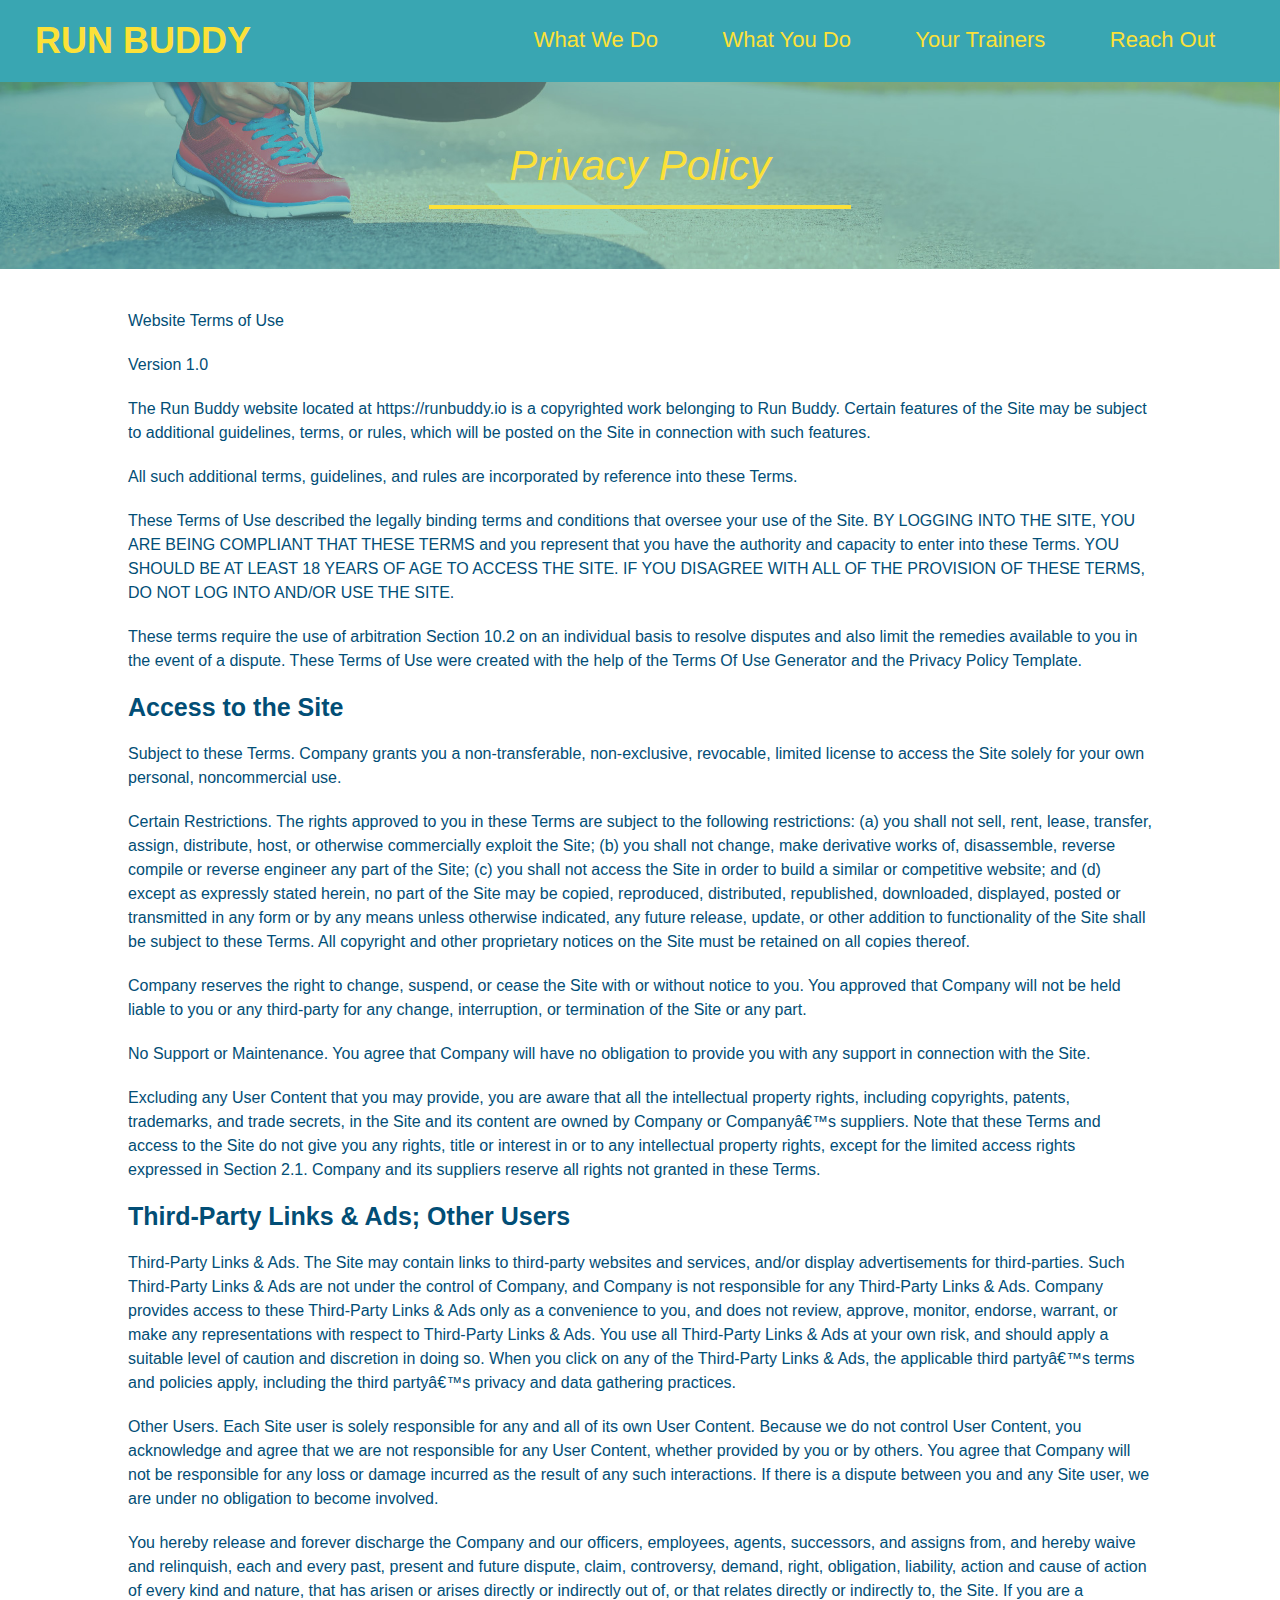
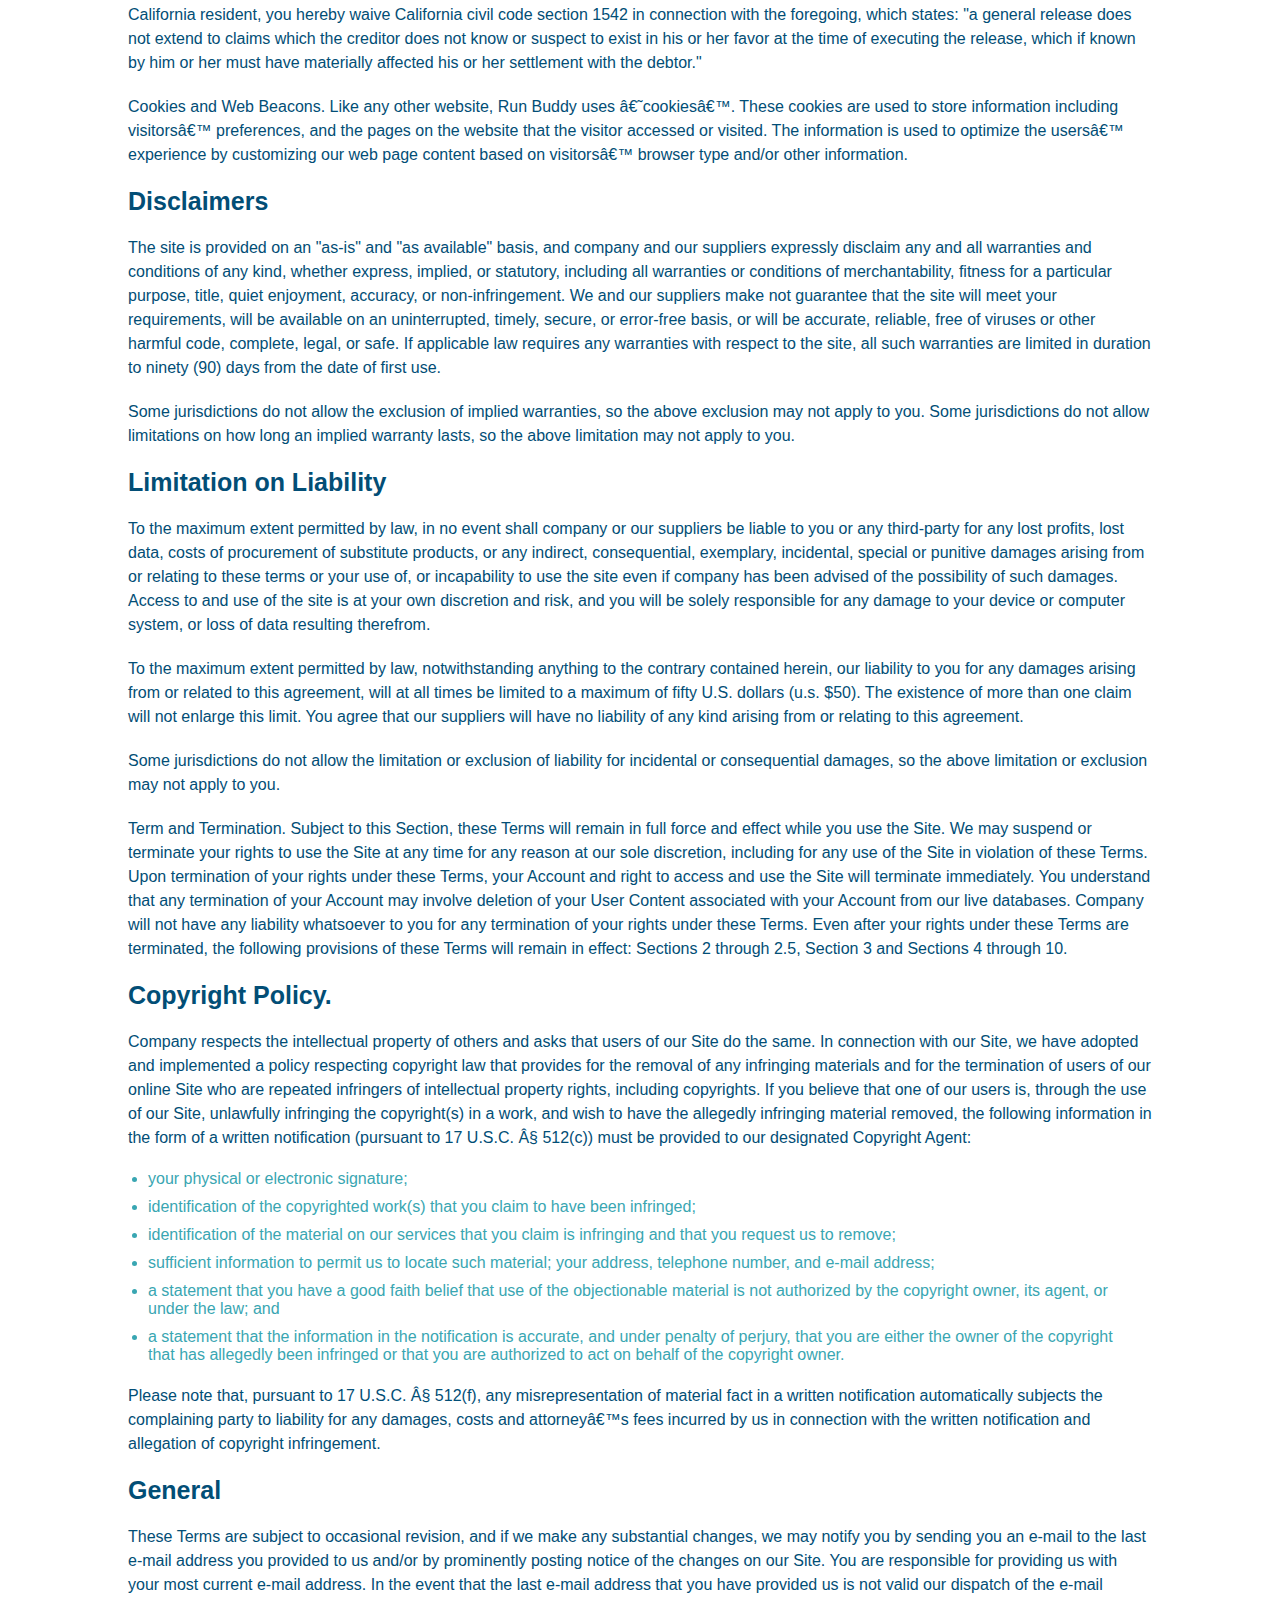
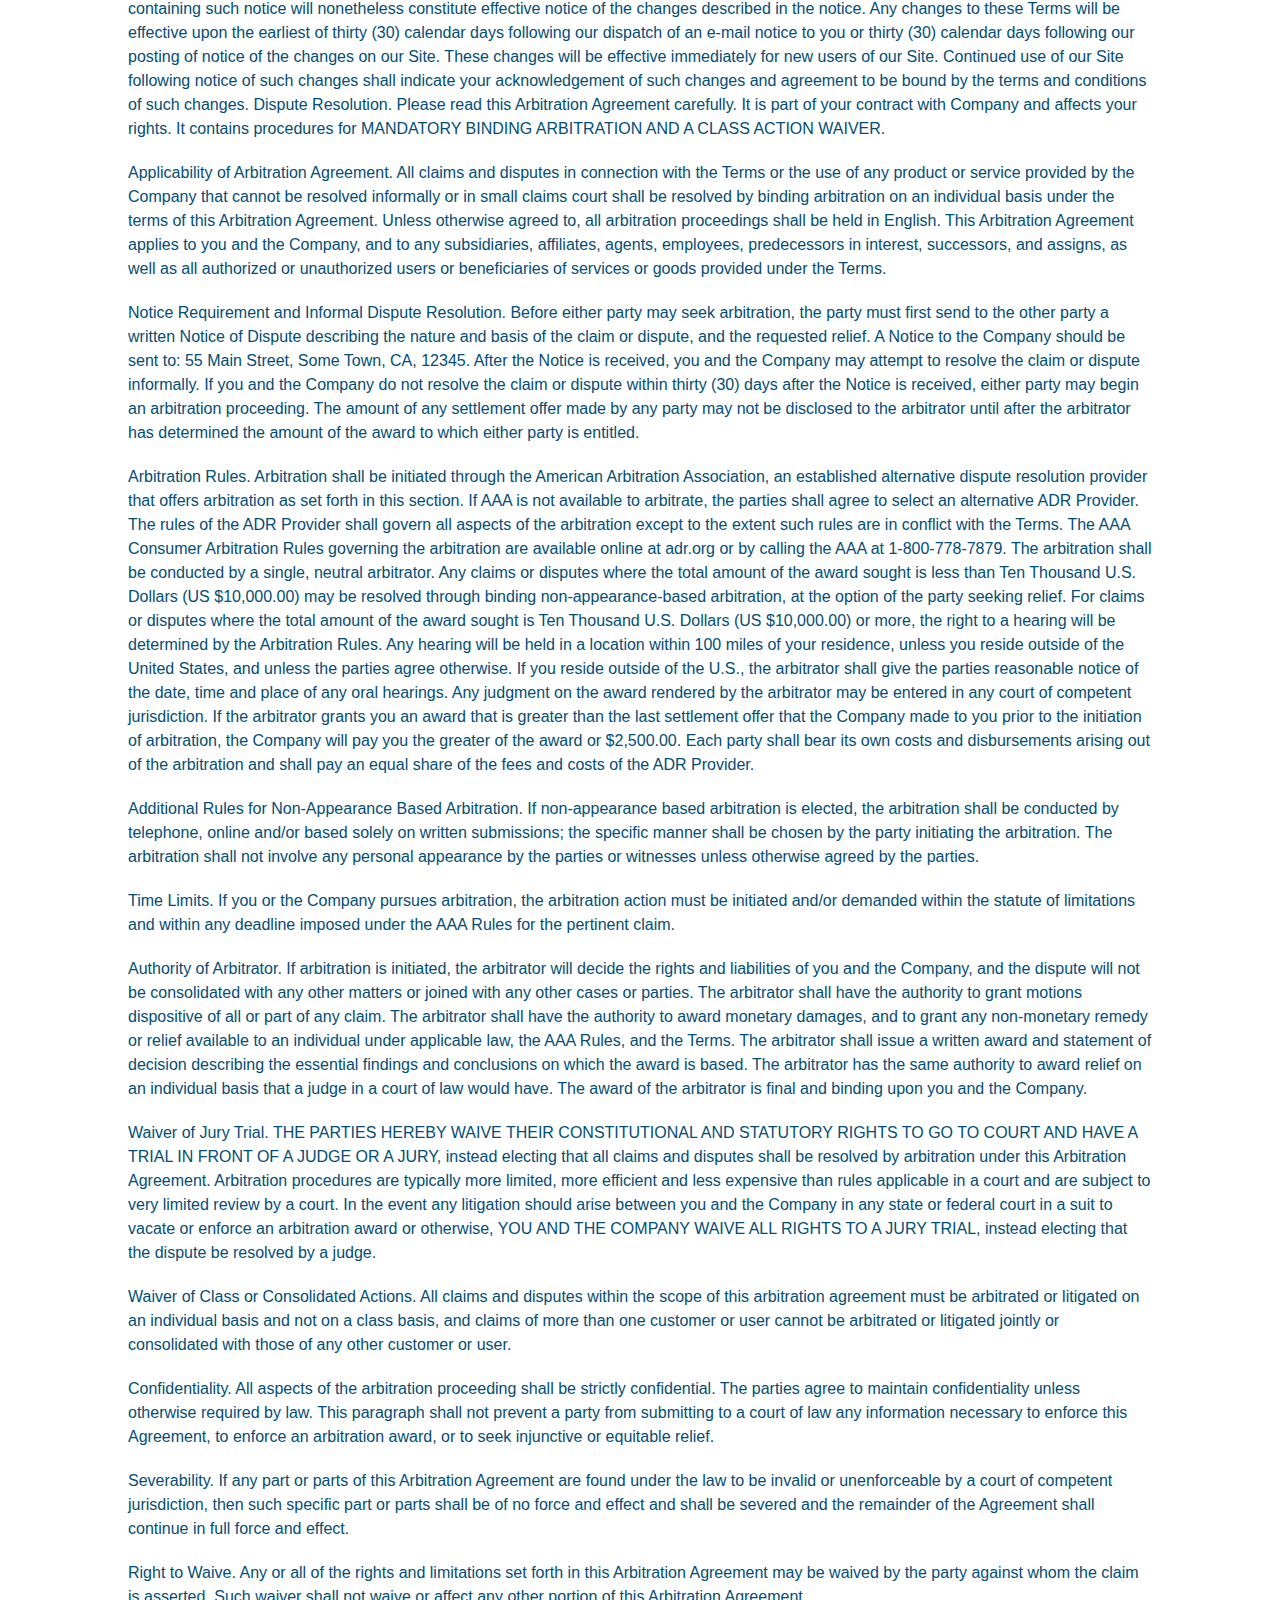
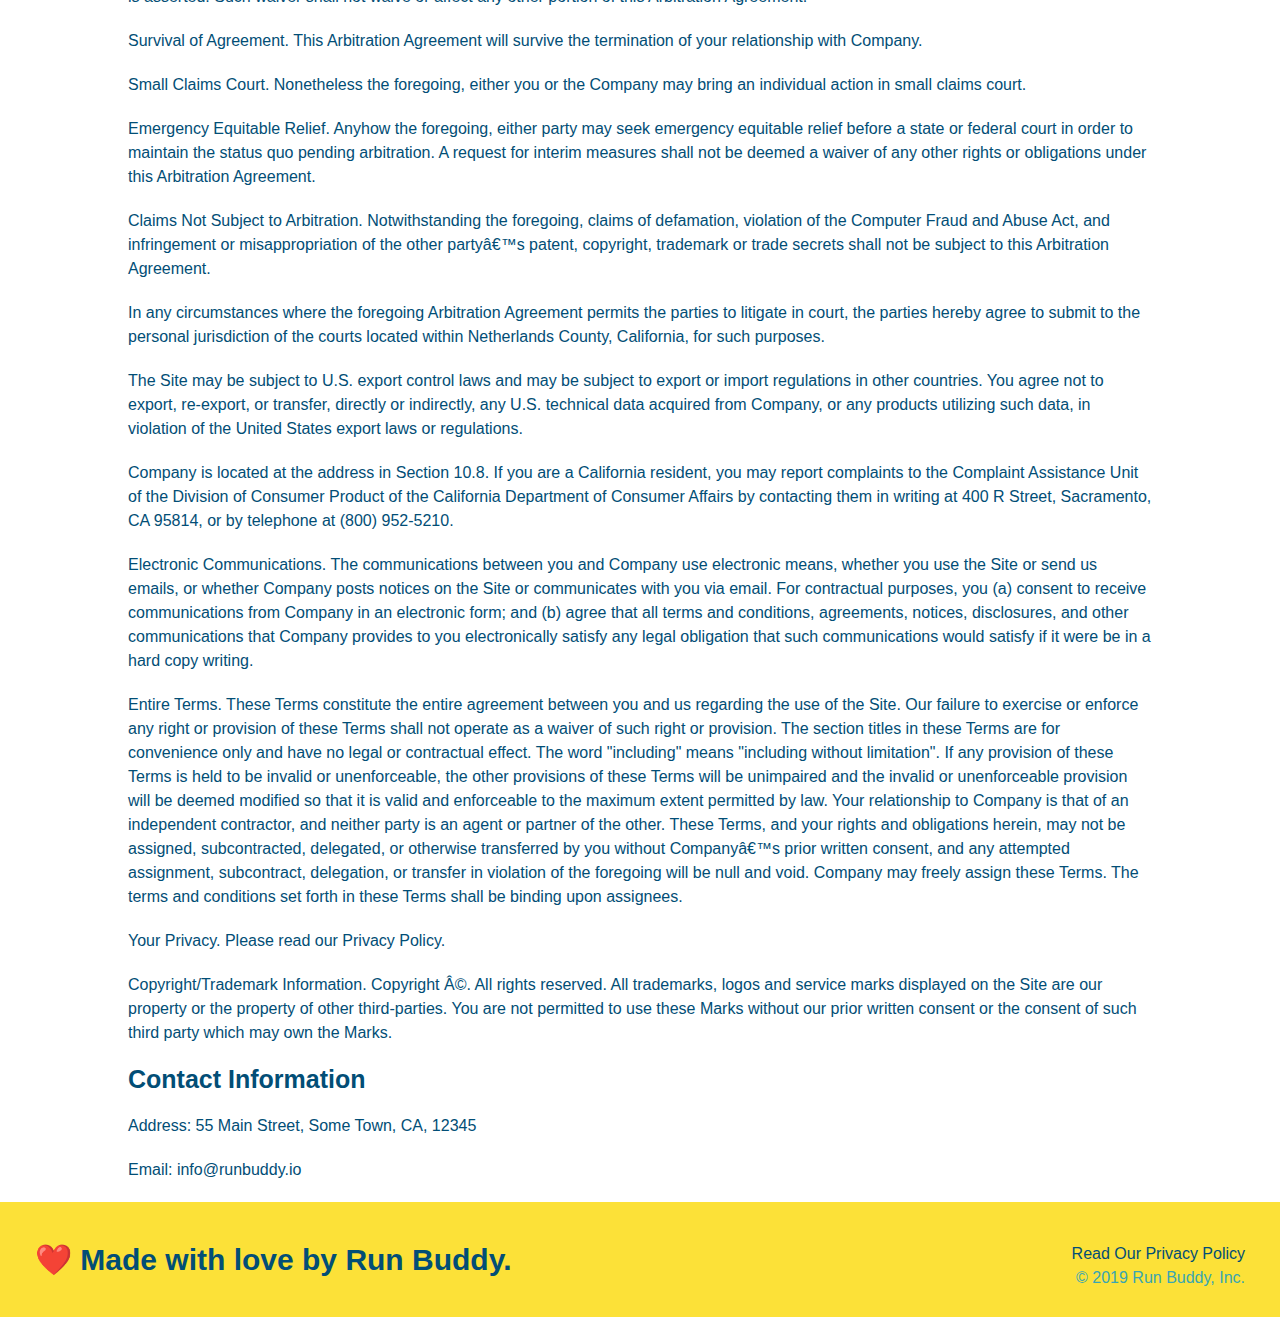
==== privacy-policy.html @ bed04fa9 "privacy policy" ====
<!DOCTYPE html>
<html>
    <head>
        <meta charset="UTF-8">
        <title>Privacy Policy - Run Buddy</title>
        <link rel="stylesheet" href="./assets/css/style.css">
        <link rel="stylesheet" href="./assets/css/secondary-styles.css">
    </head>
    <body>
        <!--navigation-->
        <header>
            <h1>
                <a href="/">RUN BUDDY</a>
            </h1>
            <nav>
                <ul>
                    <li>
                        <a href="./index.html#what-we-do">What We Do</a>
                    </li>
                    <li>
                        <a href="./index.#what-you-do">What You Do</a>
                    </li>
                    <li>
                        <a href="./index.#your-trainers">Your Trainers</a>
                    </li>
                    <li>
                        <a href="./index.#reach-out">Reach Out</a>
                    </li>
                </ul>
            </nav>
        </header>
        <section class="hero">
            <h2 class="page-title">
                Privacy Policy
            </h2>
        </section>
        <article class="secondary-content">
            <p>
                Website Terms of Use
              </p>
        
              <p>
                Version 1.0
              </p>
        
              <p>
                The Run Buddy website located at https://runbuddy.io is a copyrighted work belonging to Run Buddy. Certain
                features of the Site may be subject to additional guidelines, terms, or rules, which will be posted on the Site
                in connection with such features.
              </p>
        
              <p>
                All such additional terms, guidelines, and rules are incorporated by reference into these Terms.
              </p>
        
              <p>
                These Terms of Use described the legally binding terms and conditions that oversee your use of the Site. BY
                LOGGING INTO THE SITE, YOU ARE BEING COMPLIANT THAT THESE TERMS and you represent that you have the authority
                and capacity to enter into these Terms. YOU SHOULD BE AT LEAST 18 YEARS OF AGE TO ACCESS THE SITE. IF YOU
                DISAGREE WITH ALL OF THE PROVISION OF THESE TERMS, DO NOT LOG INTO AND/OR USE THE SITE.
              </p>
        
              <p>
                These terms require the use of arbitration Section 10.2 on an individual basis to resolve disputes and also
                limit the remedies available to you in the event of a dispute. These Terms of Use were created with the help of
                the Terms Of Use Generator and the Privacy Policy Template.
              </p>
        
              <h3>
                Access to the Site
              </h3>
        
              <p>
                Subject to these Terms. Company grants you a non-transferable, non-exclusive, revocable, limited license to
                access the Site solely for your own personal, noncommercial use.
              </p>
        
              <p>
                Certain Restrictions. The rights approved to you in these Terms are subject to the following restrictions: (a)
                you shall not sell, rent, lease, transfer, assign, distribute, host, or otherwise commercially exploit the Site;
                (b) you shall not change, make derivative works of, disassemble, reverse compile or reverse engineer any part of
                the Site; (c) you shall not access the Site in order to build a similar or competitive website; and (d) except
                as expressly stated herein, no part of the Site may be copied, reproduced, distributed, republished, downloaded,
                displayed, posted or transmitted in any form or by any means unless otherwise indicated, any future release,
                update, or other addition to functionality of the Site shall be subject to these Terms. All copyright and other
                proprietary notices on the Site must be retained on all copies thereof.
              </p>
        
              <p>
                Company reserves the right to change, suspend, or cease the Site with or without notice to you. You approved
                that Company will not be held liable to you or any third-party for any change, interruption, or termination of
                the Site or any part.
              </p>
        
              <p>
                No Support or Maintenance. You agree that Company will have no obligation to provide you with any support in
                connection with the Site.
              </p>
        
              <p>
                Excluding any User Content that you may provide, you are aware that all the intellectual property rights,
                including copyrights, patents, trademarks, and trade secrets, in the Site and its content are owned by Company
                or Companyâ€™s suppliers. Note that these Terms and access to the Site do not give you any rights, title or
                interest in or to any intellectual property rights, except for the limited access rights expressed in Section
                2.1. Company and its suppliers reserve all rights not granted in these Terms.
              </p>
        
              <h3>
                Third-Party Links & Ads; Other Users
              </h3>
        
              <p>
                Third-Party Links & Ads. The Site may contain links to third-party websites and services, and/or display
                advertisements for third-parties. Such Third-Party Links & Ads are not under the control of Company, and Company
                is not responsible for any Third-Party Links & Ads. Company provides access to these Third-Party Links & Ads
                only as a convenience to you, and does not review, approve, monitor, endorse, warrant, or make any
                representations with respect to Third-Party Links & Ads. You use all Third-Party Links & Ads at your own risk,
                and should apply a suitable level of caution and discretion in doing so. When you click on any of the
                Third-Party Links & Ads, the applicable third partyâ€™s terms and policies apply, including the third partyâ€™s
                privacy and data gathering practices.
              </p>
        
              <p>
                Other Users. Each Site user is solely responsible for any and all of its own User Content. Because we do not
                control User Content, you acknowledge and agree that we are not responsible for any User Content, whether
                provided by you or by others. You agree that Company will not be responsible for any loss or damage incurred as
                the result of any such interactions. If there is a dispute between you and any Site user, we are under no
                obligation to become involved.
              </p>
        
              <p>
                You hereby release and forever discharge the Company and our officers, employees, agents, successors, and
                assigns from, and hereby waive and relinquish, each and every past, present and future dispute, claim,
                controversy, demand, right, obligation, liability, action and cause of action of every kind and nature, that has
                arisen or arises directly or indirectly out of, or that relates directly or indirectly to, the Site. If you are
                a California resident, you hereby waive California civil code section 1542 in connection with the foregoing,
                which states: "a general release does not extend to claims which the creditor does not know or suspect to exist
                in his or her favor at the time of executing the release, which if known by him or her must have materially
                affected his or her settlement with the debtor."
              </p>
        
              <p>
                Cookies and Web Beacons. Like any other website, Run Buddy uses â€˜cookiesâ€™. These cookies are used to store
                information including visitorsâ€™ preferences, and the pages on the website that the visitor accessed or visited.
                The information is used to optimize the usersâ€™ experience by customizing our web page content based on visitorsâ€™
                browser type and/or other information.
              </p>
        
              <h3>
                Disclaimers
              </h3>
        
              <p>
                The site is provided on an "as-is" and "as available" basis, and company and our suppliers expressly disclaim
                any and all warranties and conditions of any kind, whether express, implied, or statutory, including all
                warranties or conditions of merchantability, fitness for a particular purpose, title, quiet enjoyment, accuracy,
                or non-infringement. We and our suppliers make not guarantee that the site will meet your requirements, will be
                available on an uninterrupted, timely, secure, or error-free basis, or will be accurate, reliable, free of
                viruses or other harmful code, complete, legal, or safe. If applicable law requires any warranties with respect
                to the site, all such warranties are limited in duration to ninety (90) days from the date of first use.
              </p>
        
              <p>
                Some jurisdictions do not allow the exclusion of implied warranties, so the above exclusion may not apply to
                you. Some jurisdictions do not allow limitations on how long an implied warranty lasts, so the above limitation
                may not apply to you.
              </p>
        
              <h3>
                Limitation on Liability
              </h3>
        
              <p>
                To the maximum extent permitted by law, in no event shall company or our suppliers be liable to you or any
                third-party for any lost profits, lost data, costs of procurement of substitute products, or any indirect,
                consequential, exemplary, incidental, special or punitive damages arising from or relating to these terms or
                your use of, or incapability to use the site even if company has been advised of the possibility of such
                damages. Access to and use of the site is at your own discretion and risk, and you will be solely responsible
                for any damage to your device or computer system, or loss of data resulting therefrom.
              </p>
        
              <p>
                To the maximum extent permitted by law, notwithstanding anything to the contrary contained herein, our liability
                to you for any damages arising from or related to this agreement, will at all times be limited to a maximum of
                fifty U.S. dollars (u.s. $50). The existence of more than one claim will not enlarge this limit. You agree that
                our suppliers will have no liability of any kind arising from or relating to this agreement.
              </p>
        
              <p>
                Some jurisdictions do not allow the limitation or exclusion of liability for incidental or consequential
                damages, so the above limitation or exclusion may not apply to you.
              </p>
        
              <p>
                Term and Termination. Subject to this Section, these Terms will remain in full force and effect while you use
                the Site. We may suspend or terminate your rights to use the Site at any time for any reason at our sole
                discretion, including for any use of the Site in violation of these Terms. Upon termination of your rights under
                these Terms, your Account and right to access and use the Site will terminate immediately. You understand that
                any termination of your Account may involve deletion of your User Content associated with your Account from our
                live databases. Company will not have any liability whatsoever to you for any termination of your rights under
                these Terms. Even after your rights under these Terms are terminated, the following provisions of these Terms
                will remain in effect: Sections 2 through 2.5, Section 3 and Sections 4 through 10.
              </p>
        
              <h3>
                Copyright Policy.
              </h3>
        
              <p>
                Company respects the intellectual property of others and asks that users of our Site do the same. In connection
                with our Site, we have adopted and implemented a policy respecting copyright law that provides for the removal
                of any infringing materials and for the termination of users of our online Site who are repeated infringers of
                intellectual property rights, including copyrights. If you believe that one of our users is, through the use of
                our Site, unlawfully infringing the copyright(s) in a work, and wish to have the allegedly infringing material
                removed, the following information in the form of a written notification (pursuant to 17 U.S.C. Â§ 512(c)) must
                be provided to our designated Copyright Agent:
              </p>
        
              <ul>
                <li>
                  your physical or electronic signature;
                </li>
                <li>
                  identification of the copyrighted work(s) that you claim to have been infringed;
                </li>
                <li>
                  identification of the material on our services that you claim is infringing and that you request us to remove;
                </li>
                <li>
                  sufficient information to permit us to locate such material; your address, telephone number, and e-mail
                  address;
                </li>
                <li>
                  a statement that you have a good faith belief that use of the objectionable material is not authorized by the
                  copyright owner, its agent, or under the law; and
                </li>
                <li>
                  a statement that the information in the notification is accurate, and under penalty of perjury, that you are
                  either the owner of the copyright that has allegedly been infringed or that you are authorized to act on
                  behalf of the copyright owner.
                </li>
              </ul>
        
              <p>
                Please note that, pursuant to 17 U.S.C. Â§ 512(f), any misrepresentation of material fact in a written
                notification automatically subjects the complaining party to liability for any damages, costs and attorneyâ€™s
                fees incurred by us in connection with the written notification and allegation of copyright infringement.
              </p>
        
              <h3>
                General
              </h3>
        
              <p>
                These Terms are subject to occasional revision, and if we make any substantial changes, we may notify you by
                sending you an e-mail to the last e-mail address you provided to us and/or by prominently posting notice of the
                changes on our Site. You are responsible for providing us with your most current e-mail address. In the event
                that the last e-mail address that you have provided us is not valid our dispatch of the e-mail containing such
                notice will nonetheless constitute effective notice of the changes described in the notice. Any changes to these
                Terms will be effective upon the earliest of thirty (30) calendar days following our dispatch of an e-mail
                notice to you or thirty (30) calendar days following our posting of notice of the changes on our Site. These
                changes will be effective immediately for new users of our Site. Continued use of our Site following notice of
                such changes shall indicate your acknowledgement of such changes and agreement to be bound by the terms and
                conditions of such changes. Dispute Resolution. Please read this Arbitration Agreement carefully. It is part of
                your contract with Company and affects your rights. It contains procedures for MANDATORY BINDING ARBITRATION AND
                A CLASS ACTION WAIVER.
              </p>
        
              <p>
                Applicability of Arbitration Agreement. All claims and disputes in connection with the Terms or the use of any
                product or service provided by the Company that cannot be resolved informally or in small claims court shall be
                resolved by binding arbitration on an individual basis under the terms of this Arbitration Agreement. Unless
                otherwise agreed to, all arbitration proceedings shall be held in English. This Arbitration Agreement applies to
                you and the Company, and to any subsidiaries, affiliates, agents, employees, predecessors in interest,
                successors, and assigns, as well as all authorized or unauthorized users or beneficiaries of services or goods
                provided under the Terms.
              </p>
        
              <p>
                Notice Requirement and Informal Dispute Resolution. Before either party may seek arbitration, the party must
                first send to the other party a written Notice of Dispute describing the nature and basis of the claim or
                dispute, and the requested relief. A Notice to the Company should be sent to: 55 Main Street, Some Town, CA,
                12345. After the Notice is received, you and the Company may attempt to resolve the claim or dispute informally.
                If you and the Company do not resolve the claim or dispute within thirty (30) days after the Notice is received,
                either party may begin an arbitration proceeding. The amount of any settlement offer made by any party may not
                be disclosed to the arbitrator until after the arbitrator has determined the amount of the award to which either
                party is entitled.
              </p>
        
              <p>
                Arbitration Rules. Arbitration shall be initiated through the American Arbitration Association, an established
                alternative dispute resolution provider that offers arbitration as set forth in this section. If AAA is not
                available to arbitrate, the parties shall agree to select an alternative ADR Provider. The rules of the ADR
                Provider shall govern all aspects of the arbitration except to the extent such rules are in conflict with the
                Terms. The AAA Consumer Arbitration Rules governing the arbitration are available online at adr.org or by
                calling the AAA at 1-800-778-7879. The arbitration shall be conducted by a single, neutral arbitrator. Any
                claims or disputes where the total amount of the award sought is less than Ten Thousand U.S. Dollars (US
                $10,000.00) may be resolved through binding non-appearance-based arbitration, at the option of the party seeking
                relief. For claims or disputes where the total amount of the award sought is Ten Thousand U.S. Dollars (US
                $10,000.00) or more, the right to a hearing will be determined by the Arbitration Rules. Any hearing will be
                held in a location within 100 miles of your residence, unless you reside outside of the United States, and
                unless the parties agree otherwise. If you reside outside of the U.S., the arbitrator shall give the parties
                reasonable notice of the date, time and place of any oral hearings. Any judgment on the award rendered by the
                arbitrator may be entered in any court of competent jurisdiction. If the arbitrator grants you an award that is
                greater than the last settlement offer that the Company made to you prior to the initiation of arbitration, the
                Company will pay you the greater of the award or $2,500.00. Each party shall bear its own costs and
                disbursements arising out of the arbitration and shall pay an equal share of the fees and costs of the ADR
                Provider.
              </p>
        
              <p>
                Additional Rules for Non-Appearance Based Arbitration. If non-appearance based arbitration is elected, the
                arbitration shall be conducted by telephone, online and/or based solely on written submissions; the specific
                manner shall be chosen by the party initiating the arbitration. The arbitration shall not involve any personal
                appearance by the parties or witnesses unless otherwise agreed by the parties.
              </p>
        
              <p>
                Time Limits. If you or the Company pursues arbitration, the arbitration action must be initiated and/or demanded
                within the statute of limitations and within any deadline imposed under the AAA Rules for the pertinent claim.
              </p>
        
              <p>
                Authority of Arbitrator. If arbitration is initiated, the arbitrator will decide the rights and liabilities of
                you and the Company, and the dispute will not be consolidated with any other matters or joined with any other
                cases or parties. The arbitrator shall have the authority to grant motions dispositive of all or part of any
                claim. The arbitrator shall have the authority to award monetary damages, and to grant any non-monetary remedy
                or relief available to an individual under applicable law, the AAA Rules, and the Terms. The arbitrator shall
                issue a written award and statement of decision describing the essential findings and conclusions on which the
                award is based. The arbitrator has the same authority to award relief on an individual basis that a judge in a
                court of law would have. The award of the arbitrator is final and binding upon you and the Company.
              </p>
        
              <p>
                Waiver of Jury Trial. THE PARTIES HEREBY WAIVE THEIR CONSTITUTIONAL AND STATUTORY RIGHTS TO GO TO COURT AND HAVE
                A TRIAL IN FRONT OF A JUDGE OR A JURY, instead electing that all claims and disputes shall be resolved by
                arbitration under this Arbitration Agreement. Arbitration procedures are typically more limited, more efficient
                and less expensive than rules applicable in a court and are subject to very limited review by a court. In the
                event any litigation should arise between you and the Company in any state or federal court in a suit to vacate
                or enforce an arbitration award or otherwise, YOU AND THE COMPANY WAIVE ALL RIGHTS TO A JURY TRIAL, instead
                electing that the dispute be resolved by a judge.
              </p>
        
              <p>
                Waiver of Class or Consolidated Actions. All claims and disputes within the scope of this arbitration agreement
                must be arbitrated or litigated on an individual basis and not on a class basis, and claims of more than one
                customer or user cannot be arbitrated or litigated jointly or consolidated with those of any other customer or
                user.
              </p>
        
              <p>
                Confidentiality. All aspects of the arbitration proceeding shall be strictly confidential. The parties agree to
                maintain confidentiality unless otherwise required by law. This paragraph shall not prevent a party from
                submitting to a court of law any information necessary to enforce this Agreement, to enforce an arbitration
                award, or to seek injunctive or equitable relief.
              </p>
        
              <p>
                Severability. If any part or parts of this Arbitration Agreement are found under the law to be invalid or
                unenforceable by a court of competent jurisdiction, then such specific part or parts shall be of no force and
                effect and shall be severed and the remainder of the Agreement shall continue in full force and effect.
              </p>
        
              <p>
                Right to Waive. Any or all of the rights and limitations set forth in this Arbitration Agreement may be waived
                by the party against whom the claim is asserted. Such waiver shall not waive or affect any other portion of this
                Arbitration Agreement.
              </p>
        
              <p>
                Survival of Agreement. This Arbitration Agreement will survive the termination of your relationship with
                Company.
              </p>
        
              <p>
                Small Claims Court. Nonetheless the foregoing, either you or the Company may bring an individual action in small
                claims court.
              </p>
        
              <p>
                Emergency Equitable Relief. Anyhow the foregoing, either party may seek emergency equitable relief before a
                state or federal court in order to maintain the status quo pending arbitration. A request for interim measures
                shall not be deemed a waiver of any other rights or obligations under this Arbitration Agreement.
              </p>
        
              <p>
                Claims Not Subject to Arbitration. Notwithstanding the foregoing, claims of defamation, violation of the
                Computer Fraud and Abuse Act, and infringement or misappropriation of the other partyâ€™s patent, copyright,
                trademark or trade secrets shall not be subject to this Arbitration Agreement.
              </p>
        
              <p>
                In any circumstances where the foregoing Arbitration Agreement permits the parties to litigate in court, the
                parties hereby agree to submit to the personal jurisdiction of the courts located within Netherlands County,
                California, for such purposes.
              </p>
        
              <p>
                The Site may be subject to U.S. export control laws and may be subject to export or import regulations in other
                countries. You agree not to export, re-export, or transfer, directly or indirectly, any U.S. technical data
                acquired from Company, or any products utilizing such data, in violation of the United States export laws or
                regulations.
              </p>
        
              <p>
                Company is located at the address in Section 10.8. If you are a California resident, you may report complaints
                to the Complaint Assistance Unit of the Division of Consumer Product of the California Department of Consumer
                Affairs by contacting them in writing at 400 R Street, Sacramento, CA 95814, or by telephone at (800) 952-5210.
              </p>
        
              <p>
                Electronic Communications. The communications between you and Company use electronic means, whether you use the
                Site or send us emails, or whether Company posts notices on the Site or communicates with you via email. For
                contractual purposes, you (a) consent to receive communications from Company in an electronic form; and (b)
                agree that all terms and conditions, agreements, notices, disclosures, and other communications that Company
                provides to you electronically satisfy any legal obligation that such communications would satisfy if it were be
                in a hard copy writing.
              </p>
        
              <p>
                Entire Terms. These Terms constitute the entire agreement between you and us regarding the use of the Site. Our
                failure to exercise or enforce any right or provision of these Terms shall not operate as a waiver of such right
                or provision. The section titles in these Terms are for convenience only and have no legal or contractual
                effect. The word "including" means "including without limitation". If any provision of these Terms is held to be
                invalid or unenforceable, the other provisions of these Terms will be unimpaired and the invalid or
                unenforceable provision will be deemed modified so that it is valid and enforceable to the maximum extent
                permitted by law. Your relationship to Company is that of an independent contractor, and neither party is an
                agent or partner of the other. These Terms, and your rights and obligations herein, may not be assigned,
                subcontracted, delegated, or otherwise transferred by you without Companyâ€™s prior written consent, and any
                attempted assignment, subcontract, delegation, or transfer in violation of the foregoing will be null and void.
                Company may freely assign these Terms. The terms and conditions set forth in these Terms shall be binding upon
                assignees.
              </p>
        
              <p>
                Your Privacy. Please read our Privacy Policy.
              </p>
        
              <p>
                Copyright/Trademark Information. Copyright Â©. All rights reserved. All trademarks, logos and service marks
                displayed on the Site are our property or the property of other third-parties. You are not permitted to use
                these Marks without our prior written consent or the consent of such third party which may own the Marks.
              </p>
        
              <h3>
                Contact Information
              </h3>
        
              <p>
                Address: 55 Main Street, Some Town, CA, 12345
              </p>
        
              <p>
                Email: info@runbuddy.io
              </p>
                </article>
        <footer>
            <h2>❤️ Made with love by Run Buddy.</h2>
            <div>
                <a>Read Our Privacy Policy</a><br />
                &copy; 2019 Run Buddy, Inc.
            </div>
    
        </footer> 
    </body>
</html>
---- assets/css/style.css ----
* {
    margin: 0;
    padding: 0;
    box-sizing: border-box;
}

/*apply styles to <body>*/
body {
    font-family: Helvetica, Arial, sans-serif;
    color: #39a6b2;
}


/* apply styles to <header>*/
header {
    padding: 20px 35px;
    background-color: #39a6b2;
}

header h1 {
    font-weight: bold;
    font-size: 36px;
    color: #fce138;
    margin: 0;
    display: inline;
}

header a {
    text-decoration: none;
    color: #fce138;
}

header nav {
    float: right;
    margin: 7px 0;
}

header nav ul li {
    display: inline;
}

header nav ul li a {
    margin: 0 30px;
    font-weight: lighter;
    font-size: 22px;
}

/*apply styles to <footer>*/
footer {
    background: #fce138;
    width: 100%;
    padding: 40px 35px;
}

footer h2 {
    display: inline;
    color: #024e76;
    font-size: 30px;
    margin: 0;
}

footer div {
    float: right;
    line-height: 1.5;
    text-align: right;
}

footer a {
    color:#024e76;
}

section {
    padding: 60px;
}

/* apply styles to Hero */
.hero {
    background-image: url("../images/hero-bg.jpg");
    height: 600px;
    background-size: cover;
    background-position: center;
    position: relative;
}

.hero-form {
    background-color:#fce138;
    color: #024e76;
    padding: 20px;
    width: 500px ;
    border: solid 3px #024e76;
    position: absolute;
    bottom: 120px;
    right: 140px;
}

.hero-form h3 {
    font-size: 24px;
    margin: 0;
}

.hero-form p {
    margin: 5px 0 15px 0;
}

.form-input {
    border: solid 1px #024e76;
    width: 100%;
    font-size:16px;
    display: block;
    padding: 7px 15px;
    margin-bottom: 15px;
    color:#024e76
}

.hero-form label {
    margin: 0 5px;
}

.hero-form button {
    color:#fce138;
    background-color: #024e76;
    border: none;
    padding: 10px 20px;
    font-size: 16px;
}

/* apply styles to "What We Do" section */
.intro {
    text-align: center;
}


.intro p {
    line-height: 1.7;
    color: #39a6b2;
    width: 80%;
    font-size: 20px;
    margin: 0 auto;
}

.section-title {
    font-size: 55px;
    color: #024e76;
    margin-bottom: 35px;
    padding: 0 100px 20px 100px;
    display: inline-block;
    border-bottom: 3px solid;
}

.primary-border {
    border-color: #fce138;
}

.secondary-border {
    border-color: #39a6b2;
}

/* apply styles to "what you do" section */
.steps{
    text-align: center;
    background: #fce138;
}

.steps div {
    margin-bottom: 80px;
}

.steps img {
    width: 15%;
    margin: 10px 0;
}

.steps h3 {
    color: #024e76;
    font-size: 46px;
    margin-top: 10px;
}

.steps p {
    color: #39a6b2;
    font-size: 23px;
}

.steps span{
    font-size: 38px;
}

/* style trainers section */
.trainers {
    text-align: center;
}

.trainer {
    width: 990px;
    margin: 0 auto 30px auto;
    background: #024e76;
    color: #fce138;
    overflow: auto;
}

.trainer img {
    width: 35%;
    float: left;
}

.trainer-bio {
    padding: 35px;
    float: left;
    width: 65%;
}

.text-left {
    text-align: left;
}

.text-right {
    text-align: right;
}

.trainer-bio h3 {
    font-size: 32px;
    margin-bottom: 8px;
}

.trainer-bio h4 {
    font-weight: lighter;
    font-size: 26px;
    margin-bottom: 25px;
}

.trainer-bio p {
    font-size: 17px;
    line-height: 1.3;
}

/* style <reach out> section */
.contact {
    text-align: center;
    background:#024e76;
}

.contact h2 {
    color:#fce138;
}

.contact-info iframe {
    width:400px; 
    height:400px; 
}

.contact-info div {
    width:410px;
    display: inline-block;
    vertical-align: top;
    text-align: left;
    margin: 30px 0 0 60px;
    color: white;
}

.contact-info h3 {
    color: #fce138;
    font-size: 32px;
}

.contact-info p, .contact-info address {
    margin: 20px 0;
    line-height: 1.5;
    font-size: 20px;
    font-style: normal;
}

.contact-info a {
    color: #fce138;
}
---- assets/css/secondary-styles.css ----
.hero {
    background-position: bottom;
    height: auto;
    text-align: center;
    margin-bottom: 40px;
}

.page-title {
    color:#fce138;
    display: inline-block;
    border-bottom: #fce138 solid 4px;
    padding: 0 80px 15px 80px;
    font-weight: normal;
    font-size: 42px;
    font-style: italic;
}

.secondary-content {
    width: 80%;
    margin: auto;
    color: #024e76;
}

.secondary-content h3 {
    font-size: 25px;
    margin: 20px 0;
}

.secondary-content p {
    font-size: 16px;
    line-height: 1.5;
    margin: 20px 0;
}

.secondary-content ul {
    margin: 15px 20px;
}

.secondary-content li {
    color: #39a6b2;
    margin: 10px 0;
}
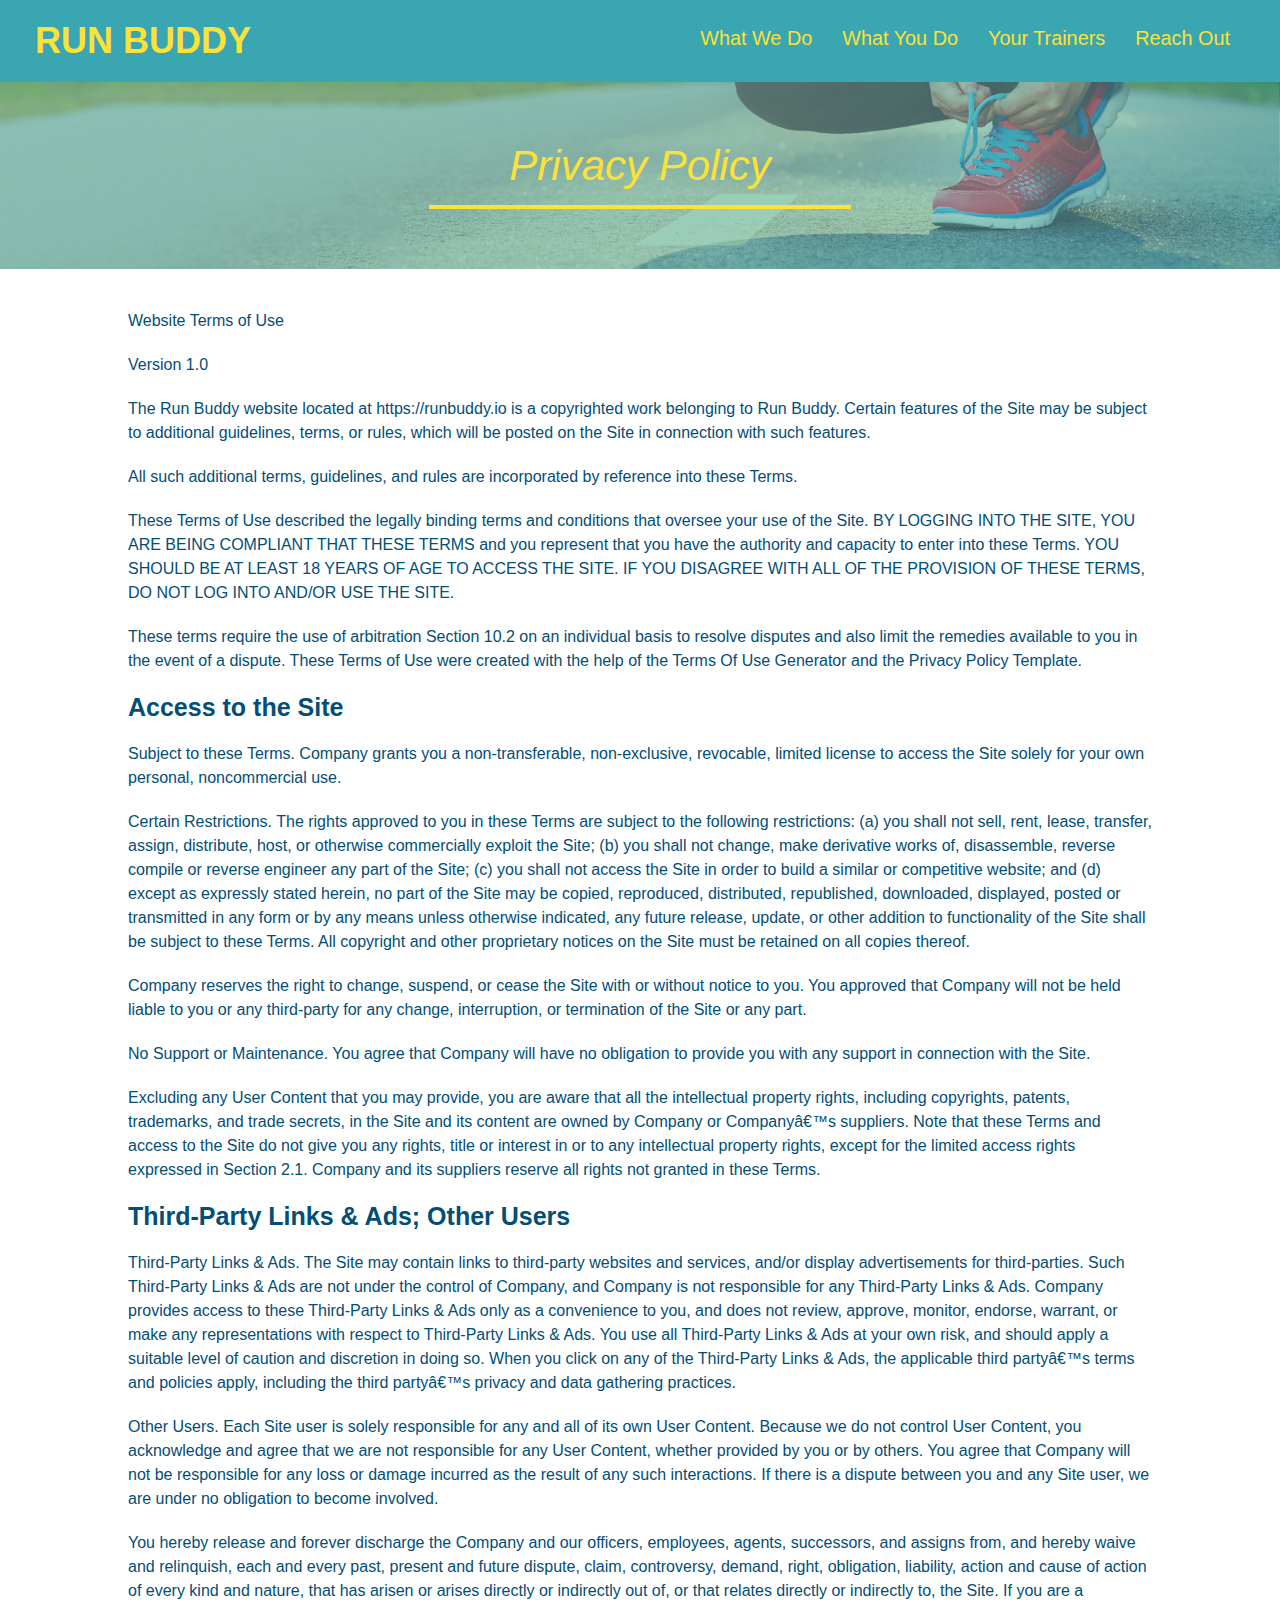
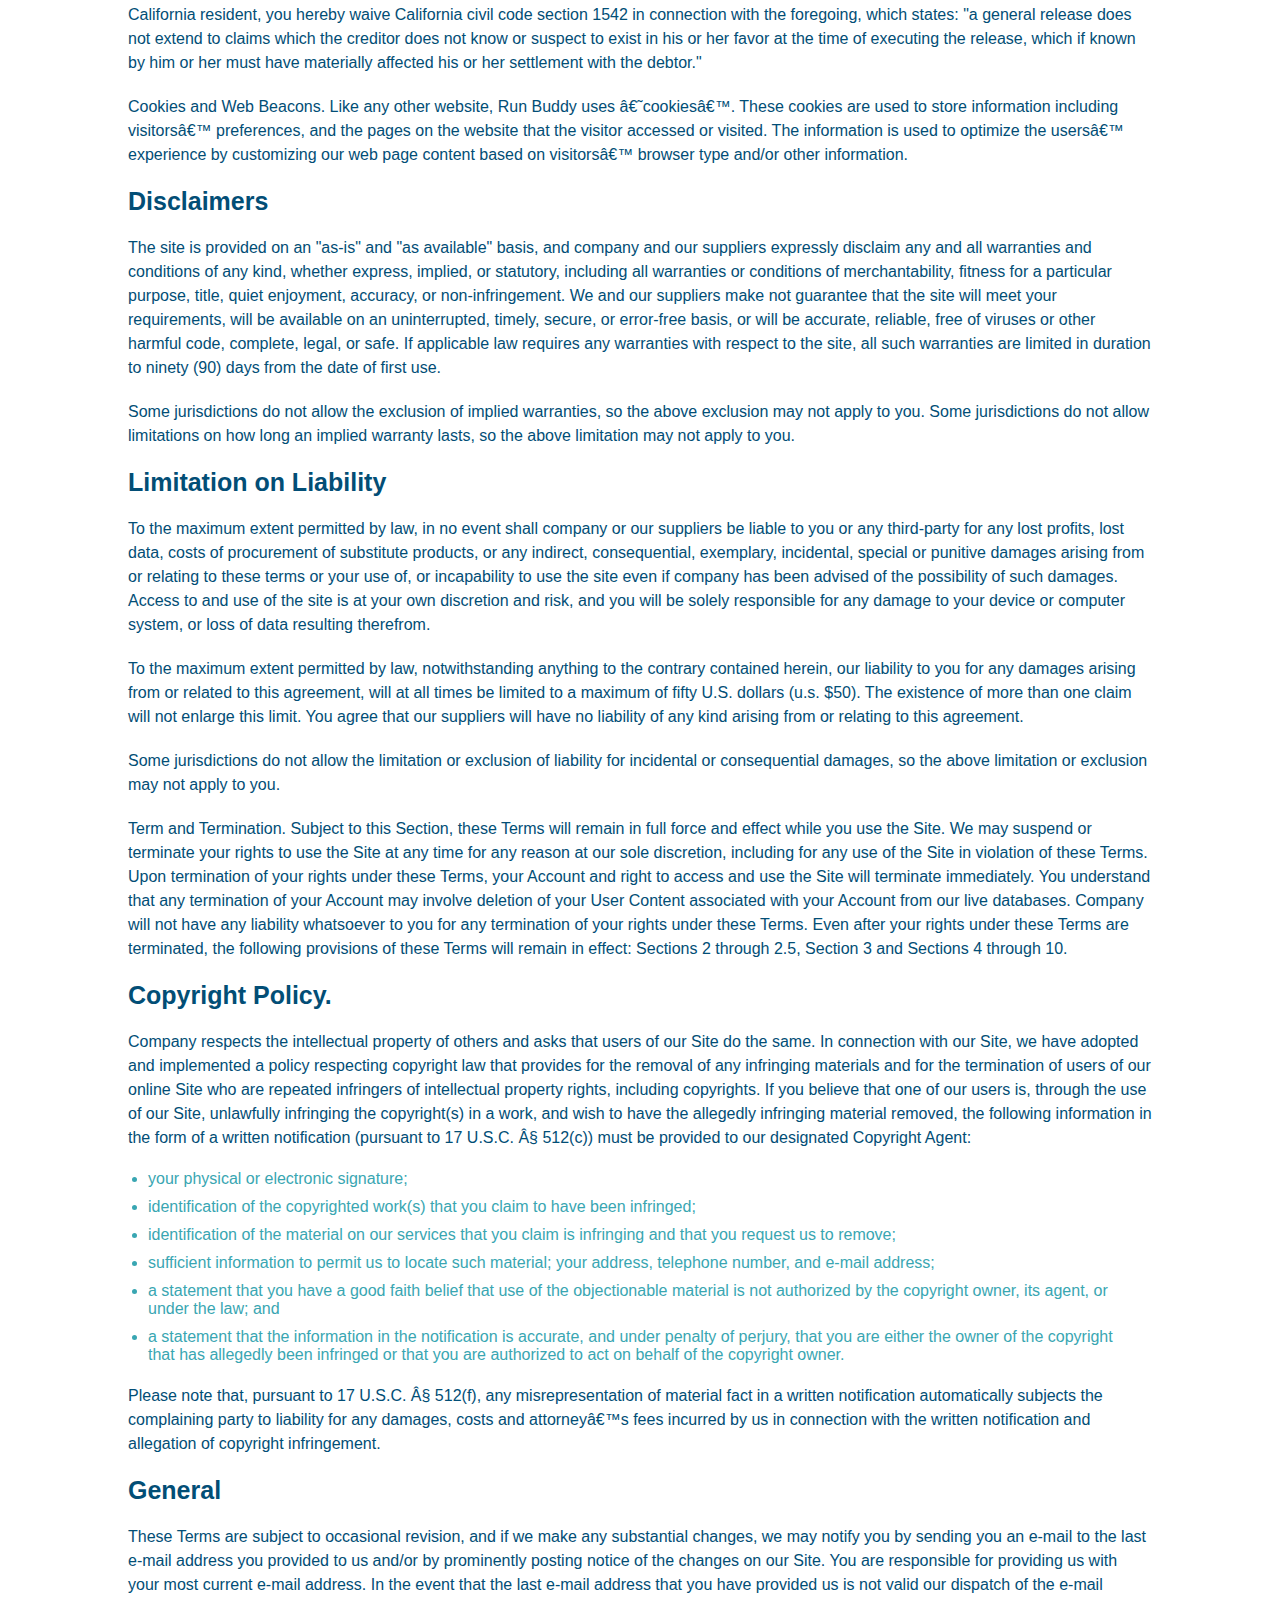
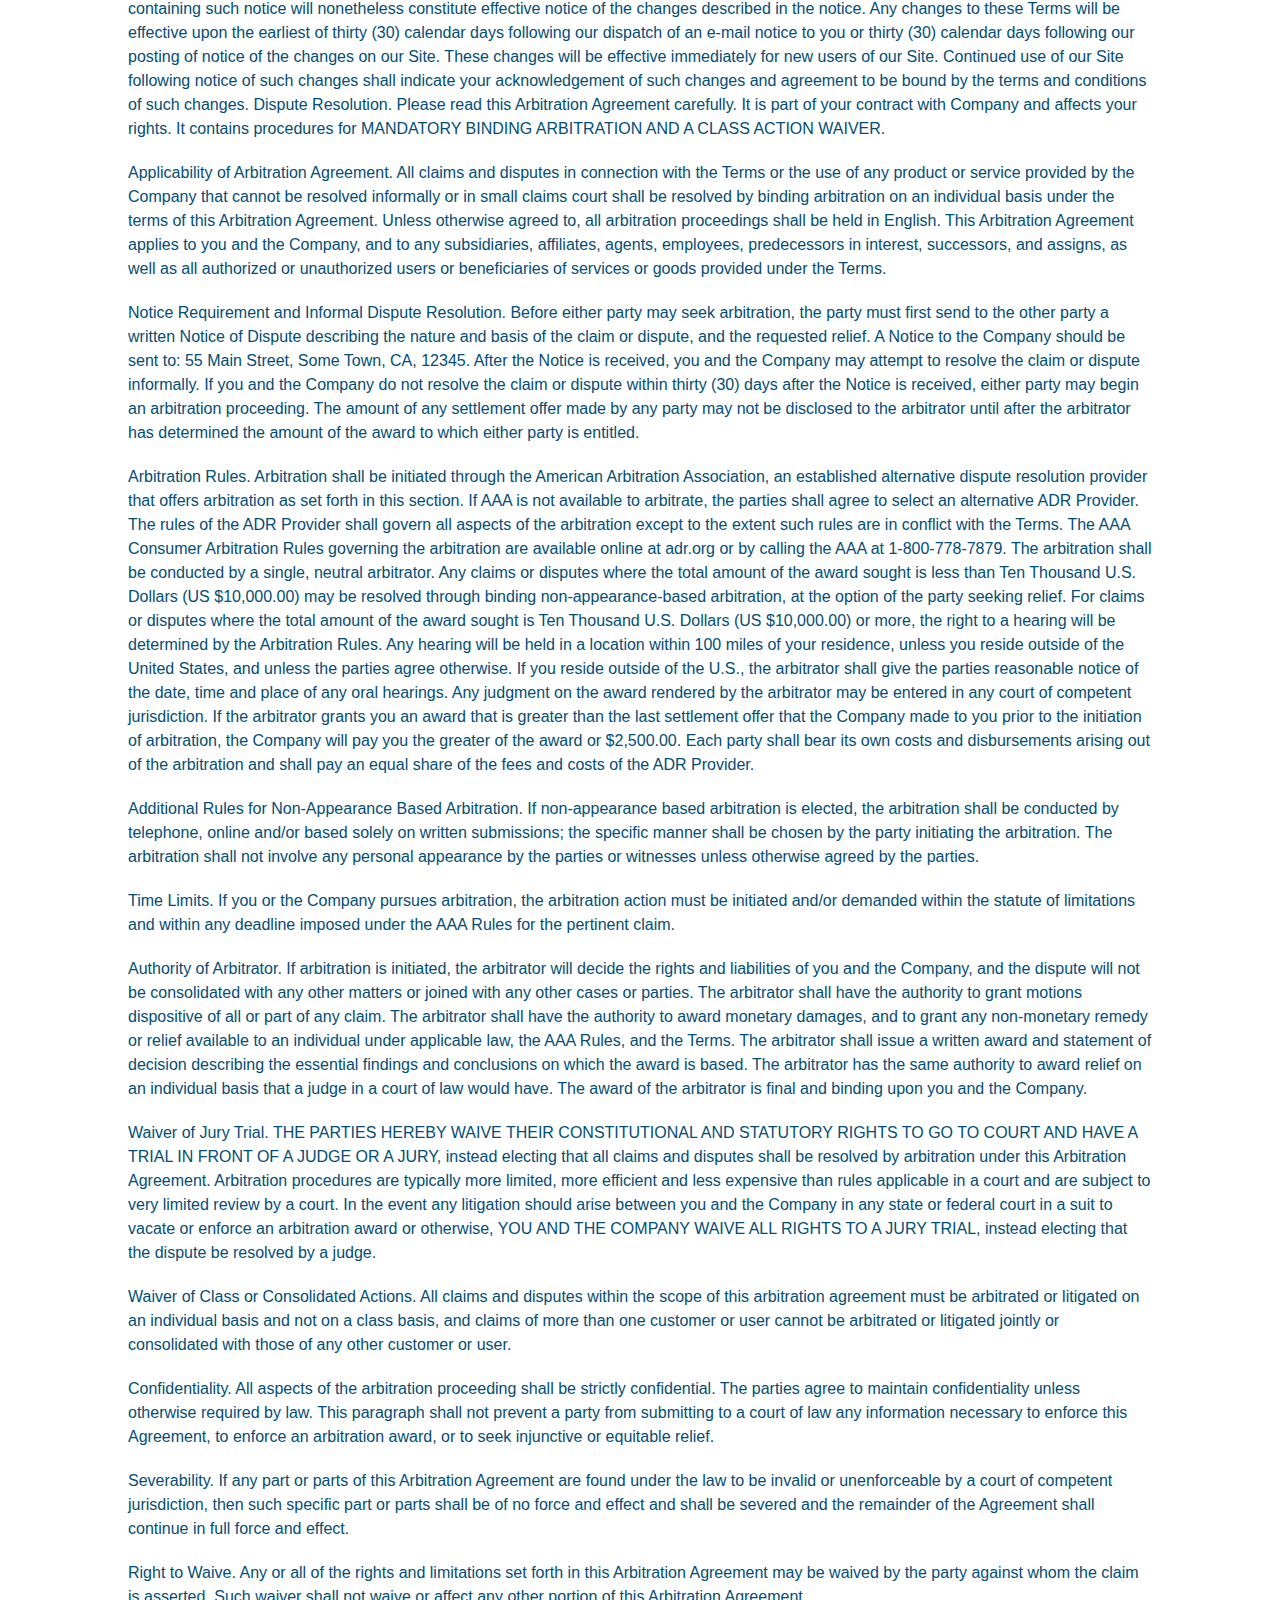
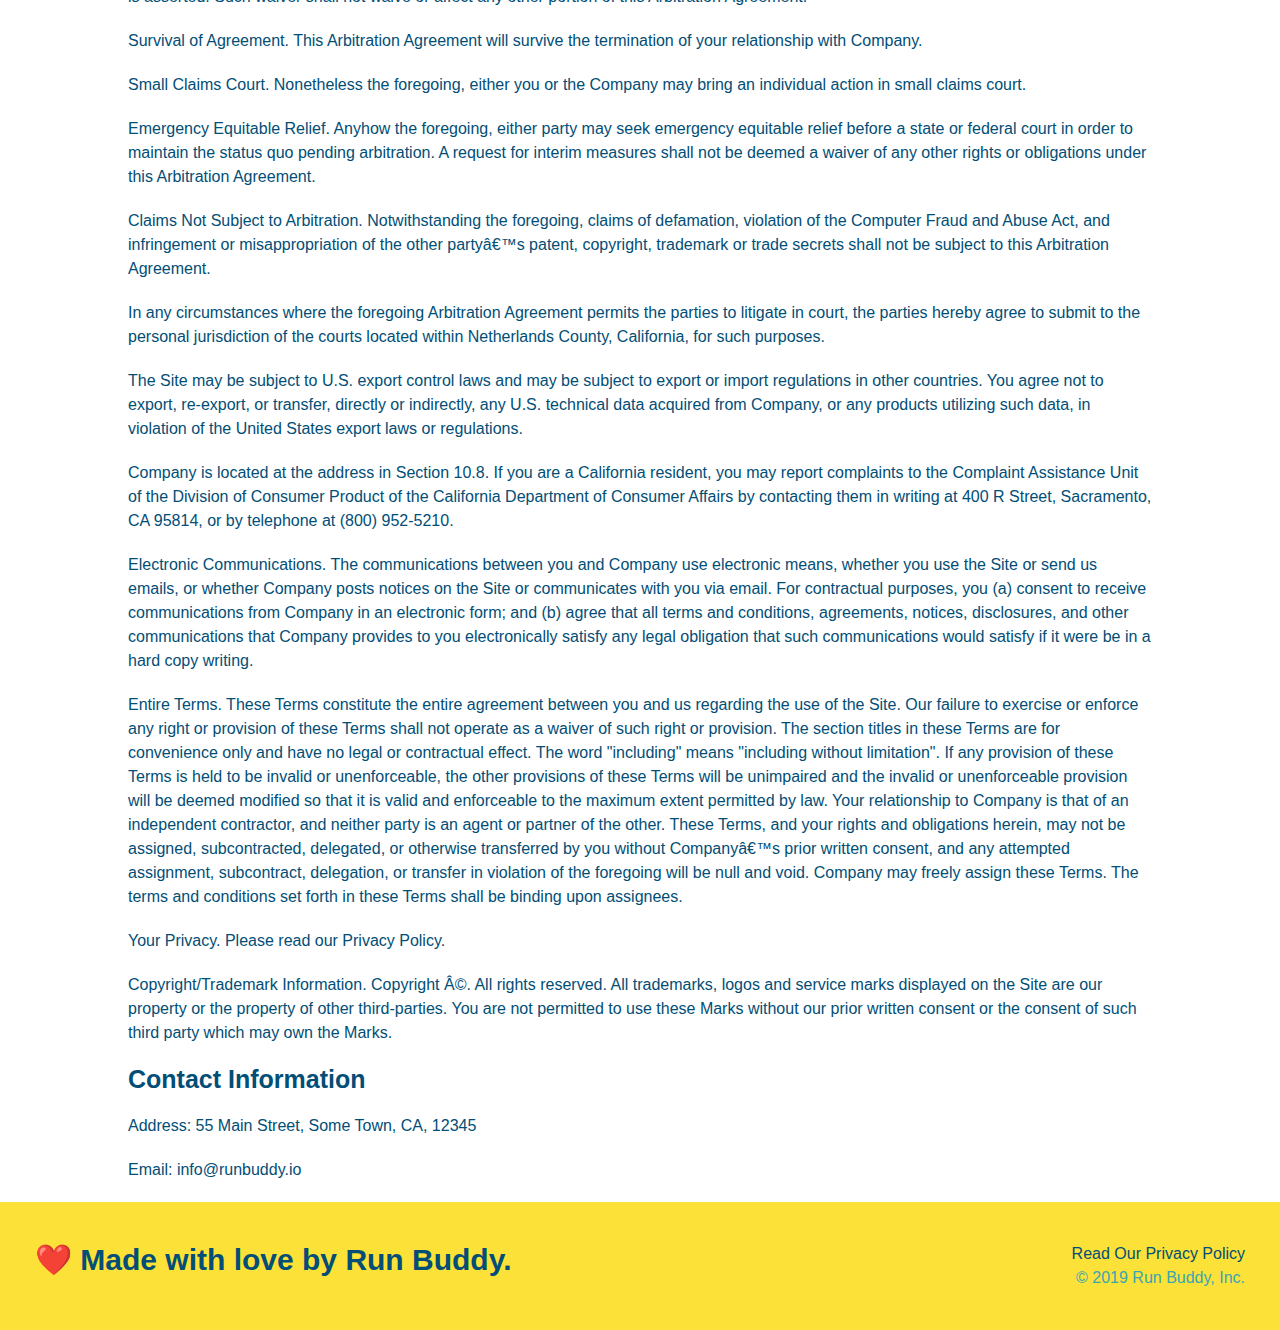
==== commit 5a7c9b00: "make initial changes for media-queries" ====
--- a/privacy-policy.html
+++ b/privacy-policy.html
@@ -2,6 +2,7 @@
 <html>
     <head>
         <meta charset="UTF-8">
+        <meta name="viewport" content="width=device-width, initial-scale=1.0" />
         <title>Privacy Policy - Run Buddy</title>
         <link rel="stylesheet" href="./assets/css/style.css">
         <link rel="stylesheet" href="./assets/css/secondary-styles.css">
--- a/assets/css/style.css
+++ b/assets/css/style.css
@@ -15,6 +15,9 @@
 header {
     padding: 20px 35px;
     background-color: #39a6b2;
+    display: flex;
+    justify-content: space-between;
+    flex-wrap: wrap;
 }
 
 header h1 {
@@ -22,7 +25,7 @@
     font-size: 36px;
     color: #fce138;
     margin: 0;
-    display: inline;
+   
 }
 
 header a {
@@ -31,18 +34,21 @@
 }
 
 header nav {
-    float: right;
     margin: 7px 0;
 }
 
-header nav ul li {
-    display: inline;
+header nav ul {
+    display: flex;
+    flex-wrap: wrap;
+    justify-content: space-between;
+    align-items: center;
+    list-style: none;
 }
 
 header nav ul li a {
-    margin: 0 30px;
+    padding: 10px 15px;
     font-weight: lighter;
-    font-size: 22px;
+    font-size: 1.55vw;
 }
 
 /*apply styles to <footer>*/
@@ -50,17 +56,18 @@
     background: #fce138;
     width: 100%;
     padding: 40px 35px;
+    display: flex;
+    justify-content: space-between;
+    flex-wrap: wrap;
 }
 
 footer h2 {
-    display: inline;
     color: #024e76;
     font-size: 30px;
     margin: 0;
 }
 
 footer div {
-    float: right;
     line-height: 1.5;
     text-align: right;
 }
@@ -76,21 +83,36 @@
 /* apply styles to Hero */
 .hero {
     background-image: url("../images/hero-bg.jpg");
-    height: 600px;
     background-size: cover;
     background-position: center;
-    position: relative;
+    display: flex;
+    justify-content: center;
+    flex-wrap: wrap;
+    align-items: flex-start;
+}
+
+.hero-cta {
+    width: 35%;
+    text-align: right;
+    margin: 3.5%;
+    color: #fff;
+    font-size: 18 px;
+    line-height: 1.2;
+}
+
+.hero-cta h2 {
+    font-style: italic;
+    font-size: 55px;
+    color: #fce138;
 }
 
 .hero-form {
     background-color:#fce138;
     color: #024e76;
     padding: 20px;
-    width: 500px ;
     border: solid 3px #024e76;
-    position: absolute;
-    bottom: 120px;
-    right: 140px;
+    width: 40%;
+    margin:3.5%;
 }
 
 .hero-form h3 {
@@ -125,26 +147,23 @@
 }
 
 /* apply styles to "What We Do" section */
-.intro {
-    text-align: center;
-}
-
-
 .intro p {
     line-height: 1.7;
     color: #39a6b2;
     width: 80%;
     font-size: 20px;
     margin: 0 auto;
+    text-align: center;
 }
 
 .section-title {
-    font-size: 55px;
-    color: #024e76;
-    margin-bottom: 35px;
-    padding: 0 100px 20px 100px;
-    display: inline-block;
+    font-size: 48px;
+    color: #024e76;
     border-bottom: 3px solid;
+    padding-bottom: 20px;
+    text-align: center;
+    margin: 0 auto 35px auto;
+    width: 50%;
 }
 
 .primary-border {
@@ -157,85 +176,98 @@
 
 /* apply styles to "what you do" section */
 .steps{
-    text-align: center;
     background: #fce138;
 }
 
-.steps div {
-    margin-bottom: 80px;
-}
-
-.steps img {
-    width: 15%;
-    margin: 10px 0;
-}
-
-.steps h3 {
+.step {
+    margin: 50px auto;
+    padding-bottom: 50px;
+    width: 80%;
+    border-bottom: 1px solid #39a6b2;
+    display: flex;
+    flex-wrap: wrap;
+    align-items: center;
+    justify-content: space-between;
+}
+
+.step h3 {
     color: #024e76;
     font-size: 46px;
-    margin-top: 10px;
-}
-
-.steps p {
+    flex: 1 30%;
+}
+
+.step-info{
+    flex: 2 70%;
+    display: flex;
+    flex-wrap: wrap;
+    align-items: center;
+}
+
+.step-img {
+    flex: 1 12%;
+    margin-right: 20px;
+}
+
+.step-img img {
+    max-width: 100%;
+}
+
+.step-text {
+    flex: 12;
+}
+
+.step-text h4 {
+    font-size: 26 px;
+    line-height: 1.5;
+    color: #024e76;
+}
+
+.step-text p {
     color: #39a6b2;
-    font-size: 23px;
-}
-
-.steps span{
-    font-size: 38px;
+    font-size: 18px;
 }
 
 /* style trainers section */
-.trainers {
-    text-align: center;
-}
-
 .trainer {
-    width: 990px;
-    margin: 0 auto 30px auto;
+    margin: 20px;
     background: #024e76;
     color: #fce138;
-    overflow: auto;
+    flex: 1;
 }
 
 .trainer img {
-    width: 35%;
-    float: left;
+    width: 100%;
 }
 
 .trainer-bio {
-    padding: 35px;
-    float: left;
-    width: 65%;
-}
-
-.text-left {
-    text-align: left;
-}
-
-.text-right {
-    text-align: right;
+    padding: 25px;
+    line-height: 1.3;
 }
 
 .trainer-bio h3 {
-    font-size: 32px;
-    margin-bottom: 8px;
+    font-size: 28px;
 }
 
 .trainer-bio h4 {
     font-weight: lighter;
-    font-size: 26px;
-    margin-bottom: 25px;
+    font-size: 22px;
+    margin-bottom: 15px;
 }
 
 .trainer-bio p {
     font-size: 17px;
-    line-height: 1.3;
+}
+
+.trainers{
+    width: 100%;
+    margin: auto;
+    display: flex;
+    flex-wrap: wrap;
+    justify-content: space-around;
 }
 
 /* style <reach out> section */
 .contact {
-    text-align: center;
     background:#024e76;
 }
 
@@ -244,19 +276,23 @@
 }
 
 .contact-info iframe {
-    width:400px; 
     height:400px; 
 }
 
 .contact-info div {
-    width:410px;
-    display: inline-block;
-    vertical-align: top;
-    text-align: left;
-    margin: 30px 0 0 60px;
     color: white;
 }
 
+.contact-info {
+    display: flex;
+    justify-content: space-between;
+    flex-wrap: wrap;
+}
+
+.contact-info > * {
+    flex: 1;
+    margin: 15px;
+}
 .contact-info h3 {
     color: #fce138;
     font-size: 32px;
@@ -265,10 +301,58 @@
 .contact-info p, .contact-info address {
     margin: 20px 0;
     line-height: 1.5;
-    font-size: 20px;
+    font-size: 16px;
     font-style: normal;
 }
 
+.contact-form input, .contact-form textarea {
+    border: 1px solid #024e76;
+    display: block;
+    padding: 7px 15px;
+    font-size: 16px;
+    color: #024e76;
+    width: 100%;
+    margin-bottom: 15px;
+    margin-top: 5px;
+}
+
+.contact-form button {
+    width: 100%;
+    border: none;
+    background: #fce138;
+    color: #024e76;
+    text-align: center;
+    padding: 15px 0;
+    font-size: 16px;
+}
+
 .contact-info a {
     color: #fce138;
-}+}
+
+.text-left {
+    text-align: left;
+}
+
+.text-right {
+    text-align: right;
+}
+
+.flex-row {
+    display: flex;
+}
+
+/* MEDIA QUERY FOR SMALLER DESKTOP SCREENS AND SMALLER */
+@media screen and (max-width: 980px) {
+    
+  }
+  
+  /* MEDIA QUERY FOR TABLETS AND SMALLER */
+  @media screen and (max-width: 768px) {
+    
+  }
+  
+  /* MEDIA QUERY FOR MOBILE PHONES AND SMALLER */
+  @media screen and (max-width: 575px) {
+    
+  }